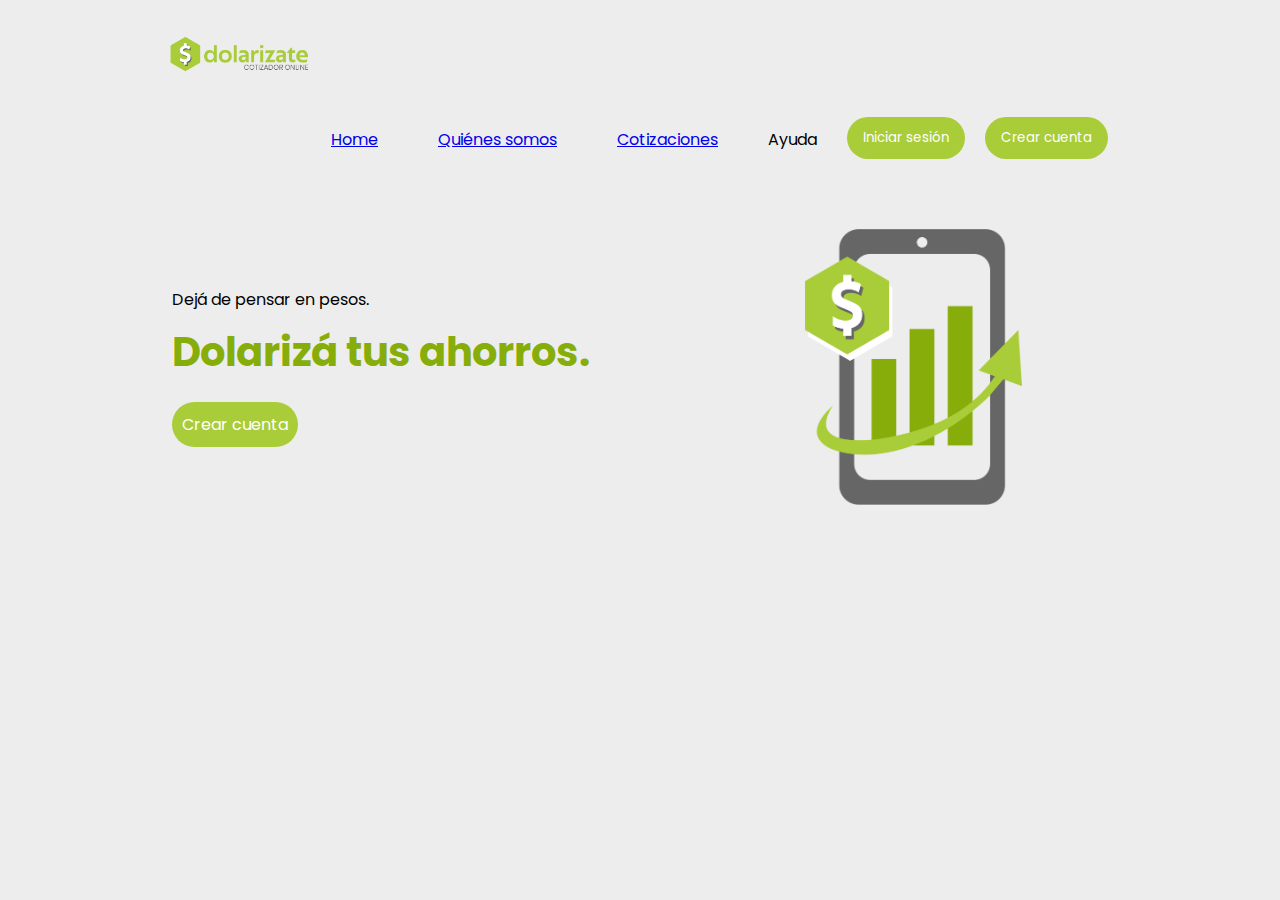
==== index.html @ 1e519ff9 "Agrega Quiénes somos" ====
<!DOCTYPE html>
<html lang="en">
<head>
    <meta charset="UTF-8">
    <meta name="viewport" content="width=device-width, initial-scale=1.0">
    <link rel="shortcut icon" href="Assets/favicon.ico"></link>
    <link rel="stylesheet" href="style.css"></link>
    <link href="https://fonts.googleapis.com/css2?family=Poppins:wght@400;600&display=swap" rel="stylesheet">
    <title>Dolarizate</title>
</head>
<body>
    <header>
        <div style="margin-left: 10%; margin-right: 10%;">
            <img src="Assets/logo.png" width="16%" height="16%"/>
            <nav style="float: right;">
                <div style="float: left;"><p><a class="nav-link" href="#">Home</a></p></div>
                <div style="float: left;"><p><a class="nav-link" href="./Pages/quienes_somos.html">Quiénes somos</a></p></div>
                <div style="float: left;"><p><a class="nav-link" href="./Pages/cotizaciones.html">Cotizaciones</a></p></div>
                <div style="float: left;"><p>Ayuda</p></div>
                <button style="float: left; background-color: #A9CC39 ;  border-radius: 25px; border-width: 0;"><p style="background-color: #A9CC39; color: white">Iniciar sesión</p></button>
                <button style="float: left; background-color: #A9CC39 ;  border-radius: 25px; border-width: 0;"><p style="background-color: #A9CC39; color: white">Crear cuenta</p></button>
            </nav>
        </div>
        <div style="align-items: center; margin-top: 10%; margin-left: 10%; display: flex; flex-direction: row; justify-content: space-between;">
            <div>
            <p>Dejá de pensar en pesos.</p>
            <h2 style="color: #87AD0A; font-size: 40px; font-weight:bold ;">Dolarizá tus ahorros.</h2>
            <div style="float: left; background-color: #A9CC39 ;  border-radius: 25px;"><p style="background-color: #A9CC39; color: white">Crear cuenta</p></div>    
        </div>
            <img src="Assets/image.png" width="20%" height="20%" style="margin-right: 20%;"/>

        </div>
    </header>
</body>
</html>
---- style.css ----
/* Hoja de estilos */
* {
    background-color: rgb(237, 237, 237);
    margin: 10px;
    padding: 10;
    box-sizing: border-box;
    font-family: "Poppins", sans-serif;
  }
.tarjeta{
  display:flex;
  flex-direction:column;
  justify-content:space-between;
  align-items: center;
  width:320px;
  border: 1px solid lightgray;
  box-shadow: 2px 2px 8px 4px #d3d3d3d1;
  border-radius:15px;
  font-family: sans-serif;
  margin: 20px
}
.titulo{
  font-size: 18px;
  padding: 10px 10px 0 10px;;
}
.cuerpo{
  padding: 10px;
}
.pie a{
  text-decoration: none;
  color: rgb(74, 74, 74);
}
.pie a:after {
  position: absolute;
  top: 0;
  right: 0;
  bottom: 0;
  left: 0;
  z-index: 1;
  content: ""
}
.container{
  display:flex;
  flex-direction:row;
  justify-content: center;
  margin-top: 50px;
  flex-wrap: wrap;
}
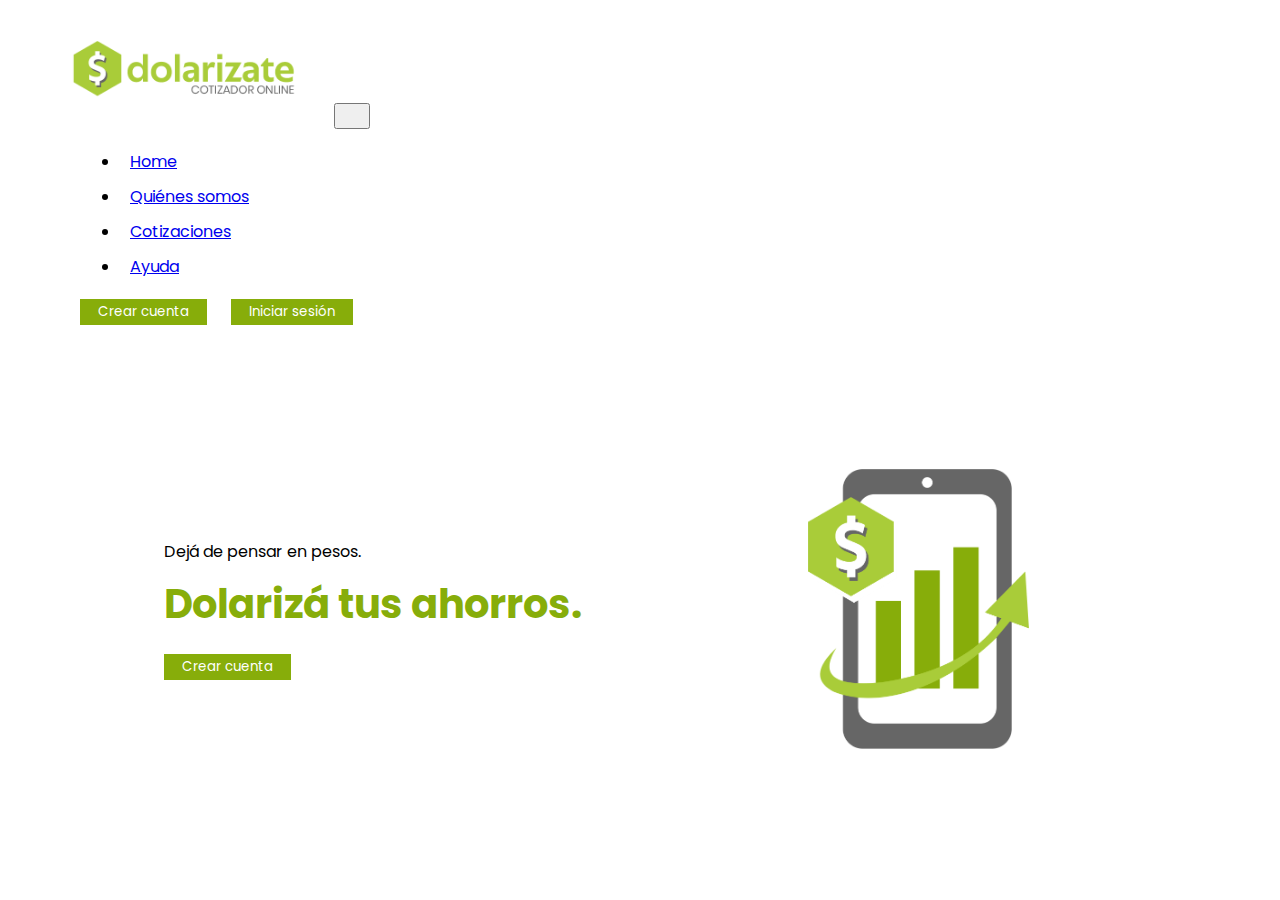
==== commit a8f1a513: "Agrega header bootstrap" ====
--- a/index.html
+++ b/index.html
@@ -1,35 +1,62 @@
 <!DOCTYPE html>
 <html lang="en">
+
 <head>
     <meta charset="UTF-8">
     <meta name="viewport" content="width=device-width, initial-scale=1.0">
-    <link rel="shortcut icon" href="Assets/favicon.ico"></link>
-    <link rel="stylesheet" href="style.css"></link>
+    <link rel="shortcut icon" href="Assets/favicon.ico">
+    </link>
+    <link rel="stylesheet" href="style.css">
+    </link>
     <link href="https://fonts.googleapis.com/css2?family=Poppins:wght@400;600&display=swap" rel="stylesheet">
+    <link href="https://cdn.jsdelivr.net/npm/bootstrap@5.0.2/dist/css/bootstrap.min.css" rel="stylesheet"
+        integrity="sha384-EVSTQN3/azprG1Anm3QDgpJLIm9Nao0Yz1ztcQTwFspd3yD65VohhpuuCOmLASjC" crossorigin="anonymous">
     <title>Dolarizate</title>
 </head>
+
 <body>
     <header>
-        <div style="margin-left: 10%; margin-right: 10%;">
-            <img src="Assets/logo.png" width="16%" height="16%"/>
-            <nav style="float: right;">
-                <div style="float: left;"><p><a class="nav-link" href="#">Home</a></p></div>
-                <div style="float: left;"><p><a class="nav-link" href="./Pages/quienes_somos.html">Quiénes somos</a></p></div>
-                <div style="float: left;"><p><a class="nav-link" href="./Pages/cotizaciones.html">Cotizaciones</a></p></div>
-                <div style="float: left;"><p>Ayuda</p></div>
-                <button style="float: left; background-color: #A9CC39 ;  border-radius: 25px; border-width: 0;"><p style="background-color: #A9CC39; color: white">Iniciar sesión</p></button>
-                <button style="float: left; background-color: #A9CC39 ;  border-radius: 25px; border-width: 0;"><p style="background-color: #A9CC39; color: white">Crear cuenta</p></button>
-            </nav>
-        </div>
-        <div style="align-items: center; margin-top: 10%; margin-left: 10%; display: flex; flex-direction: row; justify-content: space-between;">
-            <div>
+        <nav class="navbar navbar-expand-lg navbar-light bg-none">
+            <div class="container-fluid">
+                <img src="/Assets/logo.png" width="250px" />
+                <button class="navbar-toggler" type="button" data-bs-toggle="collapse"
+                    data-bs-target="#navbarSupportedContent" aria-controls="navbarSupportedContent"
+                    aria-expanded="false" aria-label="Toggle navigation">
+                    <span class="navbar-toggler-icon"></span>
+                </button>
+                <div class="collapse navbar-collapse" id="navbarSupportedContent">
+                    <ul class="navbar-nav me-auto mb-2 mb-lg-0">
+                        <li class="nav-item">
+                            <a class="nav-link active" aria-current="page" href="#">Home</a>
+                        </li>
+                        <li class="nav-item">
+                            <a class="nav-link" href="/Pages/quienes_somos.html">Quiénes somos</a>
+                        </li>
+                        <li class="nav-item">
+                            <a class="nav-link" href="/Pages/cotizaciones.html">Cotizaciones</a>
+                        </li>
+                        <li class="nav-item">
+                            <a class="nav-link" href="#">Ayuda</a>
+                        </li>
+
+                    </ul>
+                    <form class="d-flex">
+                        <button class="btn btn-outline-success m-1" type="submit"><a style="color: white;">Crear cuenta</a></button>
+                        <button class="btn btn-outline-success m-1" type="submit"><a style="color: white;">Iniciar sesión</a></button>
+                    </form>
+                </div>
+            </div>
+        </nav>
+    </header>
+    <div
+        style="align-items: center; margin-top: 10%; margin-left: 10%; display: flex; flex-direction: row; justify-content: space-between;">
+        <div>
             <p>Dejá de pensar en pesos.</p>
             <h2 style="color: #87AD0A; font-size: 40px; font-weight:bold ;">Dolarizá tus ahorros.</h2>
-            <div style="float: left; background-color: #A9CC39 ;  border-radius: 25px;"><p style="background-color: #A9CC39; color: white">Crear cuenta</p></div>    
+            <button class="btn btn-outline-success m-2" type="submit"><a style="color: white;">Crear cuenta</a></button>
         </div>
-            <img src="Assets/image.png" width="20%" height="20%" style="margin-right: 20%;"/>
+        <img src="Assets/image.png" width="20%" height="20%" style="margin-right: 20%;" />
+    </div>
+</body>
 
-        </div>
-    </header>
-</body>
 </html>--- a/style.css
+++ b/style.css
@@ -1,6 +1,5 @@
 /* Hoja de estilos */
 * {
-    background-color: rgb(237, 237, 237);
     margin: 10px;
     padding: 10;
     box-sizing: border-box;
@@ -45,4 +44,53 @@
   margin-top: 50px;
   flex-wrap: wrap;
 }
+.btn-outline-success{
+  background-color: #87AD0A !important;
+  border-color: transparent !important;
+}
+.btn-outline-success:hover{
+  background-color: #5c7605 !important;
+  border-color: transparent !important;
+}
 
+th{
+  background-color: #04AA6D;
+  color: white;
+}
+
+th, td {
+  border-bottom: 1px solid #ddd;
+  padding: 15px;
+  text-align: center;
+  font-size: small;
+}
+
+table.table.cotizacion {
+  font-size: 11px;
+  font-family: 'Expert-Sans-Regular', helvetica, arial, clean, sans-serif;
+  margin-bottom: 0;
+  width:100%;
+}
+
+table.table.cotizacion td{
+  border-top: none;
+  border-bottom: 1px solid #ccc;
+  width: 25%;
+  padding: 4px 0px;
+  text-align:right;
+}
+
+table.table.cotizacion td.tit{
+  width: 50%;
+  text-align:left;
+}
+
+table.table.cotizacion th{
+  padding: 5px;
+  border-top: none;
+  border-bottom: 1px solid #ccc;
+  text-align:right;
+  border-top: 0px!important;
+  font-size: 13px;
+  color: #777!important;
+}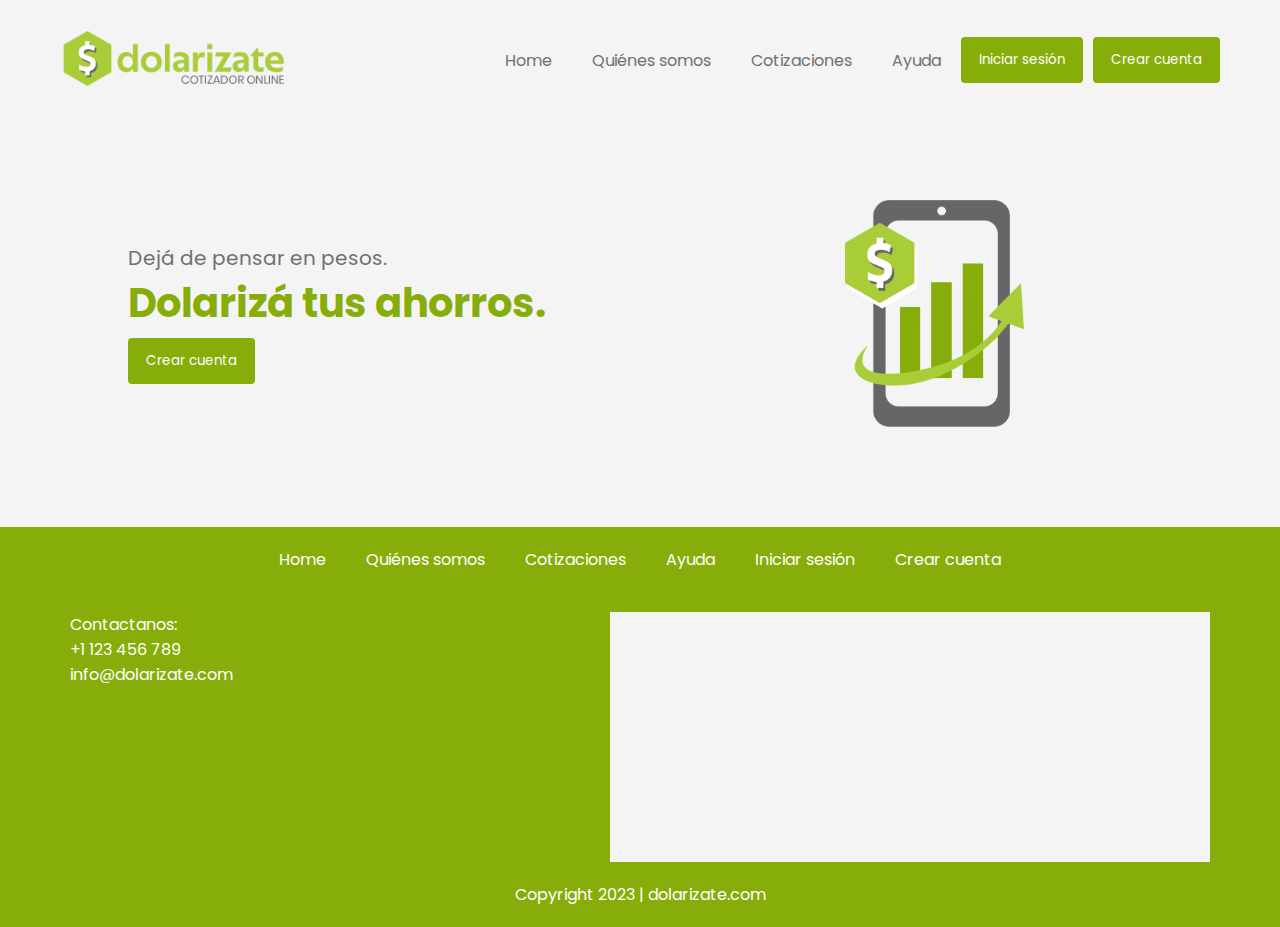
==== commit 7f6f0276: "Agrega header y footer" ====
--- a/index.html
+++ b/index.html
@@ -9,54 +9,67 @@
     <link rel="stylesheet" href="style.css">
     </link>
     <link href="https://fonts.googleapis.com/css2?family=Poppins:wght@400;600&display=swap" rel="stylesheet">
-    <link href="https://cdn.jsdelivr.net/npm/bootstrap@5.0.2/dist/css/bootstrap.min.css" rel="stylesheet"
-        integrity="sha384-EVSTQN3/azprG1Anm3QDgpJLIm9Nao0Yz1ztcQTwFspd3yD65VohhpuuCOmLASjC" crossorigin="anonymous">
     <title>Dolarizate</title>
 </head>
 
 <body>
-    <header>
-        <nav class="navbar navbar-expand-lg navbar-light bg-none">
-            <div class="container-fluid">
-                <img src="/Assets/logo.png" width="250px" />
-                <button class="navbar-toggler" type="button" data-bs-toggle="collapse"
-                    data-bs-target="#navbarSupportedContent" aria-controls="navbarSupportedContent"
-                    aria-expanded="false" aria-label="Toggle navigation">
-                    <span class="navbar-toggler-icon"></span>
+    <header class="header">
+            <img src="Assets/logo.png" width="250px"/>
+            <nav class="nav-header">
+                <div style="float: left;">
+                    <p><a class="nav-link" href="#">Home</a></p>
+                </div>
+                <div style="float: left;">
+                    <p><a class="nav-link" href="./Pages/quienes_somos.html">Quiénes somos</a></p>
+                </div>
+                <div style="float: left;">
+                    <p><a class="nav-link" href="./Pages/cotizaciones.html">Cotizaciones</a></p>
+                </div>
+                <div style="float: left;">
+                    <p><a class="nav-link" href="./Pages/cotizaciones.html">Ayuda</a></p>
+                </div>
+                <button class="button">
+                    <p class="button-text">Iniciar sesión</p>
                 </button>
-                <div class="collapse navbar-collapse" id="navbarSupportedContent">
-                    <ul class="navbar-nav me-auto mb-2 mb-lg-0">
-                        <li class="nav-item">
-                            <a class="nav-link active" aria-current="page" href="#">Home</a>
-                        </li>
-                        <li class="nav-item">
-                            <a class="nav-link" href="/Pages/quienes_somos.html">Quiénes somos</a>
-                        </li>
-                        <li class="nav-item">
-                            <a class="nav-link" href="/Pages/cotizaciones.html">Cotizaciones</a>
-                        </li>
-                        <li class="nav-item">
-                            <a class="nav-link" href="#">Ayuda</a>
-                        </li>
-
-                    </ul>
-                    <form class="d-flex">
-                        <button class="btn btn-outline-success m-1" type="submit"><a style="color: white;">Crear cuenta</a></button>
-                        <button class="btn btn-outline-success m-1" type="submit"><a style="color: white;">Iniciar sesión</a></button>
-                    </form>
-                </div>
-            </div>
-        </nav>
+                <button class="button">
+                    <p class="button-text">Crear cuenta</p>
+                </button>
+            </nav>
     </header>
     <div
-        style="align-items: center; margin-top: 10%; margin-left: 10%; display: flex; flex-direction: row; justify-content: space-between;">
+        class="container-home">
         <div>
-            <p>Dejá de pensar en pesos.</p>
-            <h2 style="color: #87AD0A; font-size: 40px; font-weight:bold ;">Dolarizá tus ahorros.</h2>
-            <button class="btn btn-outline-success m-2" type="submit"><a style="color: white;">Crear cuenta</a></button>
+            <p style="color: rgb(112, 112, 112);font-size: 20px;">Dejá de pensar en pesos.</p>
+            <h2 style="color: #87AD0A; font-size: 40px; font-weight:bold; margin-bottom: 5px;">Dolarizá tus ahorros.</h2>
+            <button class="button">
+                <p class="button-text">Crear cuenta</p>
+            </button>
         </div>
-        <img src="Assets/image.png" width="20%" height="20%" style="margin-right: 20%;" />
+        <img src="Assets/image.png" width="20%" height="20%" />
     </div>
+    <footer class="footer">
+        <nav class="nav-footer">
+            <a class="nav-link-footer" href="#">Home</a>
+            <a class="nav-link-footer" href="./Pages/quienes_somos.html">Quiénes somos</a>
+            <a class="nav-link-footer" href="./Pages/cotizaciones.html">Cotizaciones</a>
+            <a class="nav-link-footer" href="./Pages/cotizaciones.html">Ayuda</a>
+            <a class="nav-link-footer" href="./Pages/quienes_somos.html">Iniciar sesión</a>
+            <a class="nav-link-footer" href="./Pages/cotizaciones.html">Crear cuenta</a>
+        </nav>
+        <div class="footer-bottom">
+            <div class="contacto">
+                <p class="contacto">Contactanos:</p>
+                <a class="contacto-link" href="https://wa.me/123456789" target="_blank" rel="noreferrer">+1 123 456 789</a>
+                <br/>
+                <a class="contacto-link" href="mailto:info@dolarizate.com">info@dolarizate.com</a>
+            </div>
+            <iframe
+                src="https://www.google.com/maps/embed?pb=!1m18!1m12!1m3!1d3283.8461742530735!2d-58.3751433462897!3d-34.608051088189754!2m3!1f0!2f0!3f0!3m2!1i1024!2i768!4f13.1!3m3!1m2!1s0x95bccad2bf9bec4f%3A0x1ef5a12857750292!2sBartolom%C3%A9%20Mitre%2C%20C1036%20CABA!5e0!3m2!1ses-419!2sar!4v1698270573252!5m2!1ses-419!2sar"
+                width="600" height="250" style="border:0;" allowfullscreen="" loading="lazy"
+                referrerpolicy="no-referrer-when-downgrade"></iframe>
+        </div>
+        <p class="copy">Copyright 2023 | dolarizate.com</p>
+    </footer>
 </body>
 
 </html>--- a/style.css
+++ b/style.css
@@ -1,9 +1,20 @@
 /* Hoja de estilos */
 * {
-    margin: 10px;
+    margin: 0;
     padding: 10;
     box-sizing: border-box;
     font-family: "Poppins", sans-serif;
+    background-color: rgb(244, 244, 244);
+  }
+  .header{
+    padding-left: 50px;
+    padding-right: 50px;
+    padding-top: 20px;
+    display: flex;
+    flex-direction: row;
+    width: 100%;
+    justify-content: space-between;  
+    flex-wrap: wrap;
   }
 .tarjeta{
   display:flex;
@@ -15,18 +26,23 @@
   box-shadow: 2px 2px 8px 4px #d3d3d3d1;
   border-radius:15px;
   font-family: sans-serif;
-  margin: 20px
+  margin: 20px;
+  padding-bottom: 10px;
 }
 .titulo{
-  font-size: 18px;
-  padding: 10px 10px 0 10px;;
+  font-size: 16px;
+  padding: 10px;
+  color: rgb(112, 112, 112);
+  font-weight: 600;
+  margin-top: 10px;
 }
 .cuerpo{
   padding: 10px;
 }
 .pie a{
   text-decoration: none;
-  color: rgb(74, 74, 74);
+  color: rgb(112, 112, 112);
+  font-size: 14px;
 }
 .pie a:after {
   position: absolute;
@@ -44,15 +60,80 @@
   margin-top: 50px;
   flex-wrap: wrap;
 }
-.btn-outline-success{
-  background-color: #87AD0A !important;
-  border-color: transparent !important;
+.button{
+  background-color: #87AD0A;
+  border-color: transparent;
+  border-radius: 4px; 
+  margin-right: 10px;
+  justify-items: center;
 }
-.btn-outline-success:hover{
-  background-color: #5c7605 !important;
-  border-color: transparent !important;
+.button:hover{
+  background-color: #a2cf10;
+  border-color: transparent;
 }
-
+.button-text{
+  background-color: transparent;
+  color: white;
+  padding: 10px;
+}
+.footer{
+  display:flex;
+  flex-direction:column;
+  padding-left: 50px;
+  padding-right: 50px;
+  background-color: #87AD0A;
+  margin-top: 100px;
+}
+.nav-footer{
+  display:flex;
+  flex-direction:row;
+  flex-wrap: wrap;
+  background-color: transparent;
+  justify-content: center;
+}
+.nav-header{
+  display: flex;
+  align-items: center;
+}
+.nav-link{
+  text-decoration: none;
+  color: rgb(112, 112, 112);
+  background-color: transparent;
+  margin: 20px;
+}
+.nav-link:hover{
+  color: #a2cf10;
+}
+.nav-link-footer{
+  text-decoration: none;
+  color: white;
+  background-color: transparent;
+  margin: 20px;
+}
+.nav-link-footer:hover{
+  color: #a2cf10;
+}
+.footer-bottom{
+  background-color: transparent;
+  display: flex;
+  justify-content: space-between;
+  padding: 20px;
+}
+.copy{
+  background-color: transparent;
+  color: white;
+  align-self: center;
+  margin-bottom: 20px;
+}
+.contacto{
+  color: white;
+  background-color: transparent;
+}
+.contacto-link{
+  background-color: transparent;
+  color: white;
+  text-decoration: none;
+}
 th{
   background-color: #04AA6D;
   color: white;
@@ -93,4 +174,23 @@
   border-top: 0px!important;
   font-size: 13px;
   color: #777!important;
+}
+.quienes-somos{
+  display: flex;
+  flex-direction: column;
+  align-items: center;
+  margin-top: 20px;
+}
+.container-home{
+  align-items: center; 
+  display: flex; 
+  flex-direction: row; 
+  justify-content: space-between;
+  padding-left: 10%;
+  padding-right: 20%;
+  margin-top: 100px;
+}
+.staff-text{
+  color: rgb(112, 112, 112);
+  margin: 5px;
 }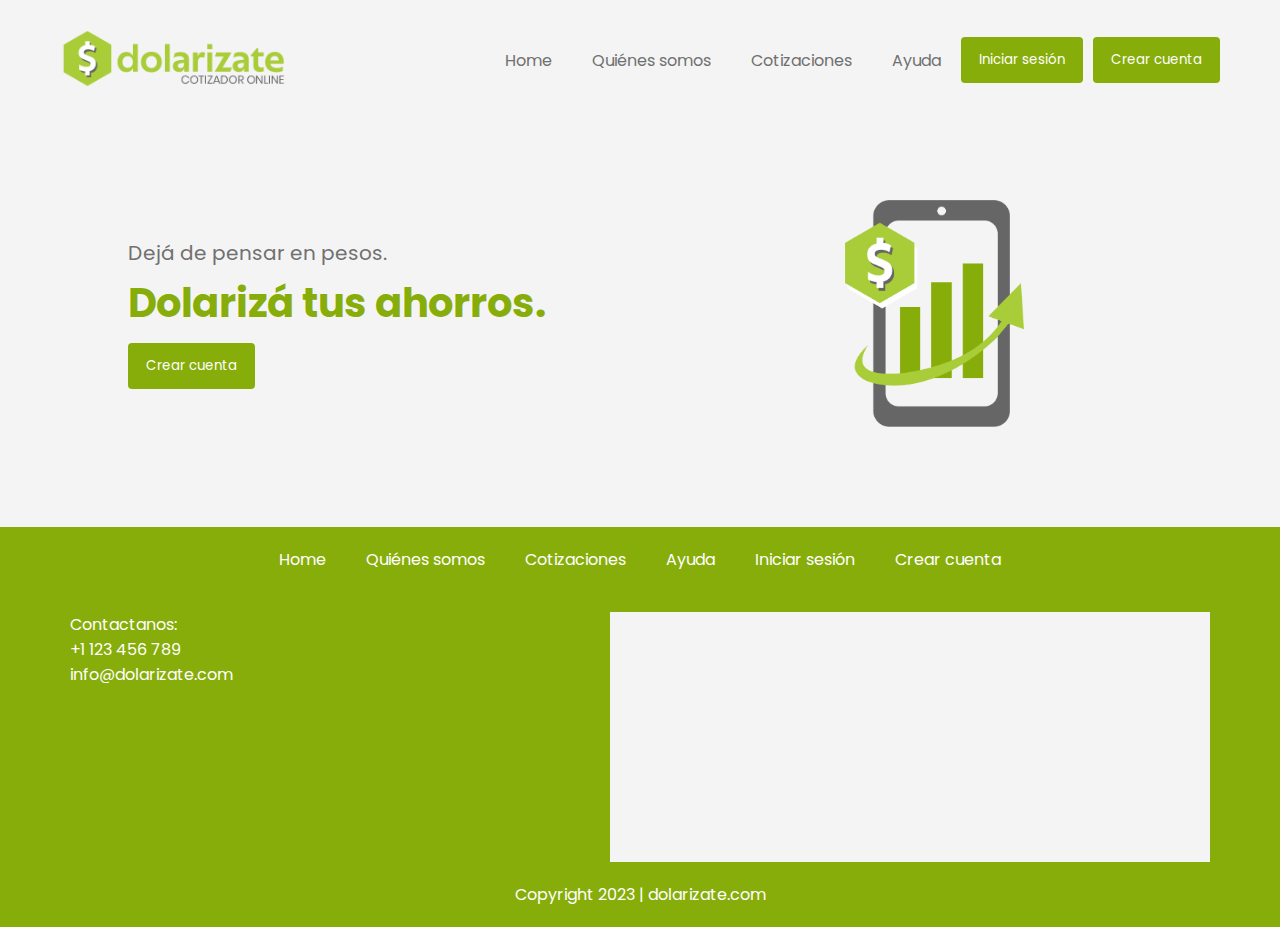
==== commit 04a50cff: "Animación y icons" ====
--- a/index.html
+++ b/index.html
@@ -9,9 +9,7 @@
     <link rel="stylesheet" href="style.css">
     </link>
     <link href="https://fonts.googleapis.com/css2?family=Poppins:wght@400;600&display=swap" rel="stylesheet">
-    <title>Dolarizate</title>
-</head>
-
+    <link rel="stylesheet" href="https://use.fontawesome.com/releases/v5.8.1/css/all.css" integrity="sha384-50oBUHEmvpQ+1lW4y57PTFmhCaXp0ML5d60M1M7uH2+nqUivzIebhndOJK28anvf" crossorigin="anonymous"></head>
 <body>
     <header class="header">
             <img src="Assets/logo.png" width="250px"/>
@@ -40,7 +38,7 @@
         class="container-home">
         <div>
             <p style="color: rgb(112, 112, 112);font-size: 20px;">Dejá de pensar en pesos.</p>
-            <h2 style="color: #87AD0A; font-size: 40px; font-weight:bold; margin-bottom: 5px;">Dolarizá tus ahorros.</h2>
+            <h2 class="big-title">Dolarizá tus ahorros.</h2>
             <button class="button">
                 <p class="button-text">Crear cuenta</p>
             </button>
@@ -59,8 +57,10 @@
         <div class="footer-bottom">
             <div class="contacto">
                 <p class="contacto">Contactanos:</p>
+                <i class="fas fa-phone fa-rotate-90"></i>
                 <a class="contacto-link" href="https://wa.me/123456789" target="_blank" rel="noreferrer">+1 123 456 789</a>
                 <br/>
+                <i class="fas fa-envelope"></i>
                 <a class="contacto-link" href="mailto:info@dolarizate.com">info@dolarizate.com</a>
             </div>
             <iframe
--- a/style.css
+++ b/style.css
@@ -68,8 +68,9 @@
   justify-items: center;
 }
 .button:hover{
-  background-color: #a2cf10;
+  opacity: 0.8;
   border-color: transparent;
+  transform: scale(1.1);
 }
 .button-text{
   background-color: transparent;
@@ -193,4 +194,27 @@
 .staff-text{
   color: rgb(112, 112, 112);
   margin: 5px;
-}+}
+.fa,
+.fas {
+  font-family: 'Font Awesome 5 Free';
+  font-weight: 900; 
+background-color: transparent;
+}
+.big-title{
+  color: #87AD0A; 
+  font-size: 40px; 
+  font-weight:bold; 
+  margin-top: 5px;
+  margin-bottom: 10px;
+  animation: moveToRight 2s ease-in-out;
+  animation-delay: 1000ms;
+}
+@keyframes moveToRight {
+  0% {
+    transform: translateX(0px);
+  }
+  100% {
+    transform: translateX(100px);
+  }
+}
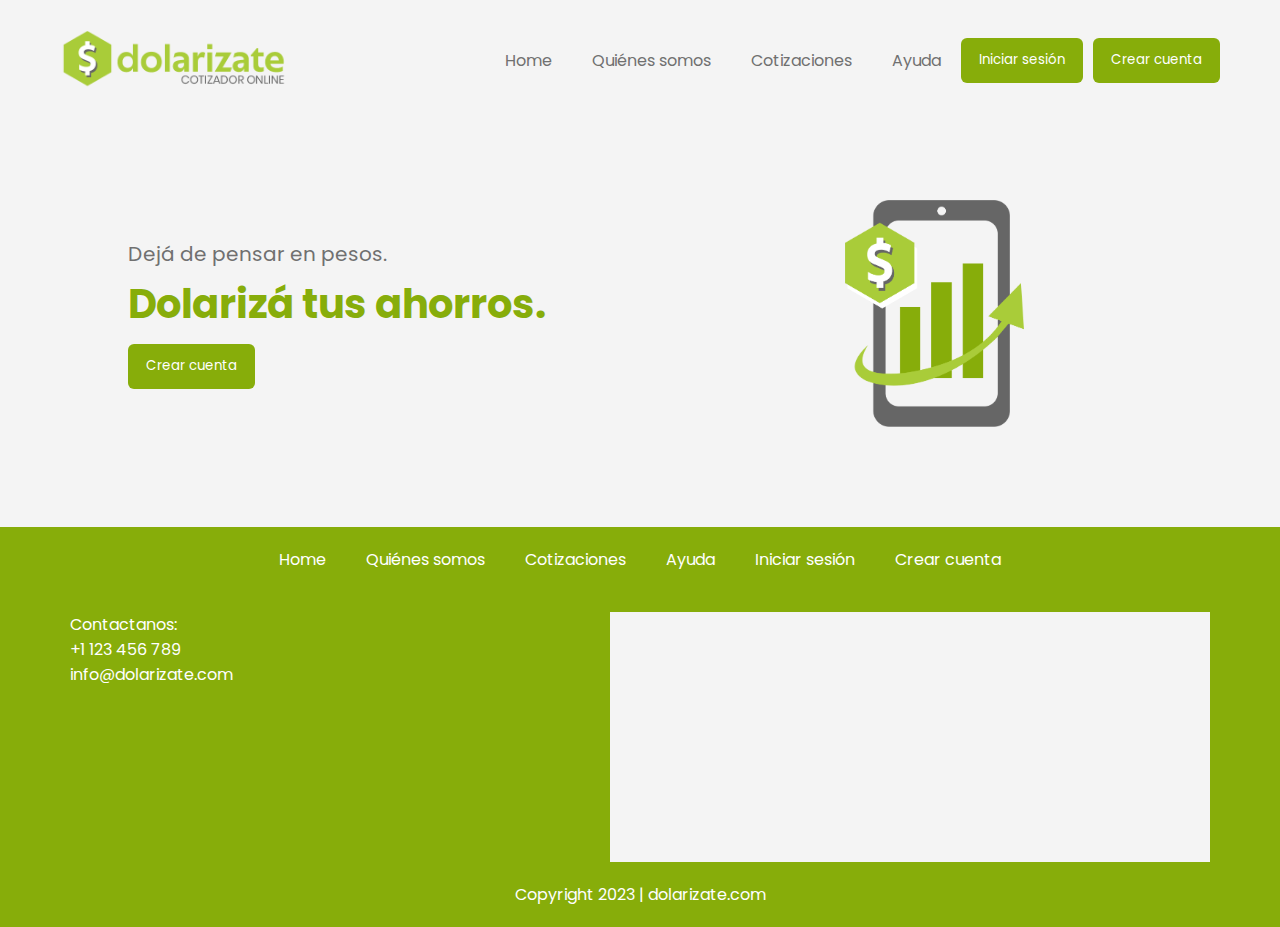
==== commit b3eef51e: "Fix navegación" ====
--- a/index.html
+++ b/index.html
@@ -15,22 +15,22 @@
             <img src="Assets/logo.png" width="250px"/>
             <nav class="nav-header">
                 <div style="float: left;">
-                    <p><a class="nav-link" href="#">Home</a></p>
+                    <a class="nav-link" href="#">Home</a>
                 </div>
                 <div style="float: left;">
-                    <p><a class="nav-link" href="./Pages/quienes_somos.html">Quiénes somos</a></p>
+                    <a class="nav-link" href="./Pages/quienes_somos.html">Quiénes somos</a>
                 </div>
                 <div style="float: left;">
-                    <p><a class="nav-link" href="./Pages/cotizaciones.html">Cotizaciones</a></p>
+                    <a class="nav-link" href="./Pages/cotizaciones.html">Cotizaciones</a>
                 </div>
                 <div style="float: left;">
-                    <p><a class="nav-link" href="./Pages/cotizaciones.html">Ayuda</a></p>
+                    <a class="nav-link" href="./Pages/cotizaciones.html">Ayuda</a>
                 </div>
                 <button class="button">
-                    <p class="button-text">Iniciar sesión</p>
+                    <a class="button-text" href="./Pages/Formulario 1.html" >Iniciar sesión</a>
                 </button>
                 <button class="button">
-                    <p class="button-text">Crear cuenta</p>
+                    <a class="button-text" href="./Pages/Formulario 2.html">Crear cuenta</a>
                 </button>
             </nav>
     </header>
@@ -40,7 +40,7 @@
             <p style="color: rgb(112, 112, 112);font-size: 20px;">Dejá de pensar en pesos.</p>
             <h2 class="big-title">Dolarizá tus ahorros.</h2>
             <button class="button">
-                <p class="button-text">Crear cuenta</p>
+                <a class="button-text" href="./Pages/Formulario 2.html">Crear cuenta</a>
             </button>
         </div>
         <img src="Assets/image.png" width="20%" height="20%" />
@@ -51,8 +51,8 @@
             <a class="nav-link-footer" href="./Pages/quienes_somos.html">Quiénes somos</a>
             <a class="nav-link-footer" href="./Pages/cotizaciones.html">Cotizaciones</a>
             <a class="nav-link-footer" href="./Pages/cotizaciones.html">Ayuda</a>
-            <a class="nav-link-footer" href="./Pages/quienes_somos.html">Iniciar sesión</a>
-            <a class="nav-link-footer" href="./Pages/cotizaciones.html">Crear cuenta</a>
+            <a class="nav-link-footer" href="./Pages/Formulario 1.html">Iniciar sesión</a>
+            <a class="nav-link-footer" href="./Pages/Formulario 2.html">Crear cuenta</a>
         </nav>
         <div class="footer-bottom">
             <div class="contacto">
@@ -71,5 +71,4 @@
         <p class="copy">Copyright 2023 | dolarizate.com</p>
     </footer>
 </body>
-
-</html>+</html>
--- a/style.css
+++ b/style.css
@@ -63,9 +63,10 @@
 .button{
   background-color: #87AD0A;
   border-color: transparent;
-  border-radius: 4px; 
+  border-radius: 6px; 
   margin-right: 10px;
   justify-items: center;
+  height: 45px;
 }
 .button:hover{
   opacity: 0.8;
@@ -76,6 +77,7 @@
   background-color: transparent;
   color: white;
   padding: 10px;
+  text-decoration: none;
 }
 .footer{
   display:flex;
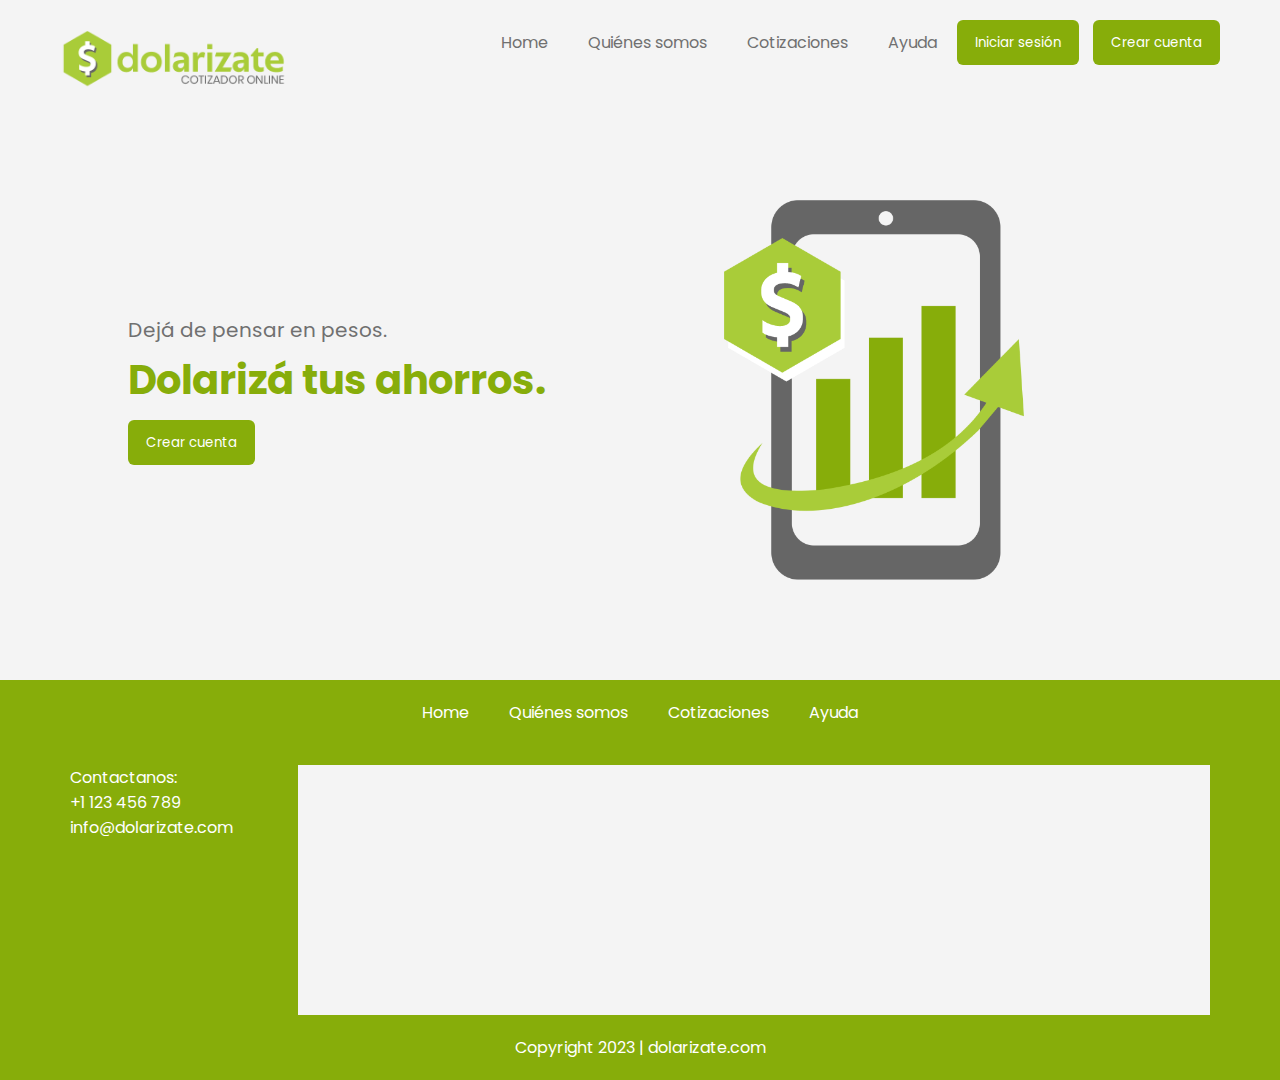
==== commit 7577462c: "Mediaqueries" ====
--- a/index.html
+++ b/index.html
@@ -12,7 +12,8 @@
     <link rel="stylesheet" href="https://use.fontawesome.com/releases/v5.8.1/css/all.css" integrity="sha384-50oBUHEmvpQ+1lW4y57PTFmhCaXp0ML5d60M1M7uH2+nqUivzIebhndOJK28anvf" crossorigin="anonymous"></head>
 <body>
     <header class="header">
-            <img src="Assets/logo.png" width="250px"/>
+            <img class="logo-menu" src="./Assets/logo.png" width="250px"/>
+            <img class="icono-menu" src="./Assets/icono.png" width="50px"/>
             <nav class="nav-header">
                 <div style="float: left;">
                     <a class="nav-link" href="#">Home</a>
@@ -24,15 +25,33 @@
                     <a class="nav-link" href="./Pages/cotizaciones.html">Cotizaciones</a>
                 </div>
                 <div style="float: left;">
-                    <a class="nav-link" href="./Pages/cotizaciones.html">Ayuda</a>
+                    <a class="nav-link" href="./Pages/ayuda.html">Ayuda</a>
                 </div>
-                <button class="button">
-                    <a class="button-text" href="./Pages/Formulario 1.html" >Iniciar sesión</a>
-                </button>
-                <button class="button">
-                    <a class="button-text" href="./Pages/Formulario 2.html">Crear cuenta</a>
-                </button>
+                <div class="botones-nav">
+                    <button class="button">
+                        <a class="button-text" href="./Pages/Formulario_1.html" >Iniciar sesión</a>
+                    </button>
+                    <button class="button">
+                        <a class="button-text" href="./Pages/Formulario_2.html">Crear cuenta</a>
+                    </button>
+                </div>
             </nav>
+            <div class="menu-container">
+                <div class="collapsible-menu">
+                    <input type="checkbox" id="menu">
+                    <label for="menu"><i class="fas fa-bars"></i></label>
+                    <div class="menu-content">
+                        <ul>
+                        <li><a class="nav-link" href="#">Home</a></li>
+                        <li><a class="nav-link" href="./Pages/quienes_somos.html">Quiénes somos</a></li>
+                        <li><a class="nav-link" href="./Pages/cotizaciones.html">Cotizaciones</a></li>
+                        <li><a class="nav-link" href="./Pages/ayuda.html">Ayuda</a></li>
+                        <li><a class="nav-link" href="./Pages/Formulario_1.html" >Iniciar sesión</a></li>
+                        <li><a class="nav-link" href="./Pages/Formulario_2.html">Crear cuenta</a></li>
+                        </ul>
+                    </div>
+                </div>
+            </div>
     </header>
     <div
         class="container-home">
@@ -40,10 +59,10 @@
             <p style="color: rgb(112, 112, 112);font-size: 20px;">Dejá de pensar en pesos.</p>
             <h2 class="big-title">Dolarizá tus ahorros.</h2>
             <button class="button">
-                <a class="button-text" href="./Pages/Formulario 2.html">Crear cuenta</a>
+                <a class="button-text" href="./Pages/Formulario_2.html">Crear cuenta</a>
             </button>
         </div>
-        <img src="Assets/image.png" width="20%" height="20%" />
+        <img class="image-home" src="Assets/image.png"  />
     </div>
     <footer class="footer">
         <nav class="nav-footer">
@@ -51,8 +70,6 @@
             <a class="nav-link-footer" href="./Pages/quienes_somos.html">Quiénes somos</a>
             <a class="nav-link-footer" href="./Pages/cotizaciones.html">Cotizaciones</a>
             <a class="nav-link-footer" href="./Pages/cotizaciones.html">Ayuda</a>
-            <a class="nav-link-footer" href="./Pages/Formulario 1.html">Iniciar sesión</a>
-            <a class="nav-link-footer" href="./Pages/Formulario 2.html">Crear cuenta</a>
         </nav>
         <div class="footer-bottom">
             <div class="contacto">
@@ -65,7 +82,7 @@
             </div>
             <iframe
                 src="https://www.google.com/maps/embed?pb=!1m18!1m12!1m3!1d3283.8461742530735!2d-58.3751433462897!3d-34.608051088189754!2m3!1f0!2f0!3f0!3m2!1i1024!2i768!4f13.1!3m3!1m2!1s0x95bccad2bf9bec4f%3A0x1ef5a12857750292!2sBartolom%C3%A9%20Mitre%2C%20C1036%20CABA!5e0!3m2!1ses-419!2sar!4v1698270573252!5m2!1ses-419!2sar"
-                width="600" height="250" style="border:0;" allowfullscreen="" loading="lazy"
+                 style="border:0;" allowfullscreen="" loading="lazy"
                 referrerpolicy="no-referrer-when-downgrade"></iframe>
         </div>
         <p class="copy">Copyright 2023 | dolarizate.com</p>
--- a/style.css
+++ b/style.css
@@ -14,7 +14,10 @@
     flex-direction: row;
     width: 100%;
     justify-content: space-between;  
-    flex-wrap: wrap;
+    align-items: flex-start;
+  }
+  .menu-container{
+    display: none;
   }
 .tarjeta{
   display:flex;
@@ -36,13 +39,12 @@
   font-weight: 600;
   margin-top: 10px;
 }
-.cuerpo{
-  padding: 10px;
-}
-.pie a{
+.info{
   text-decoration: none;
   color: rgb(112, 112, 112);
   font-size: 14px;
+  margin-top: 10px;
+  margin-bottom: 8px;
 }
 .pie a:after {
   position: absolute;
@@ -121,6 +123,7 @@
   display: flex;
   justify-content: space-between;
   padding: 20px;
+  flex-wrap: wrap;
 }
 .copy{
   background-color: transparent;
@@ -138,7 +141,7 @@
   text-decoration: none;
 }
 th{
-  background-color: #04AA6D;
+  background-color: #87AD0A;
   color: white;
 }
 
@@ -192,10 +195,21 @@
   padding-left: 10%;
   padding-right: 20%;
   margin-top: 100px;
+  flex-wrap: wrap;
+}
+.container-cotizaciones{
+  display: flex; 
+  justify-content: center;
+  padding-left: 10%;
+  padding-right: 20%;
+  margin-top: 40px;
 }
 .staff-text{
   color: rgb(112, 112, 112);
   margin: 5px;
+  margin-left: 100px;
+  margin-right: 100px;
+  text-align: center;
 }
 .fa,
 .fas {
@@ -220,3 +234,122 @@
     transform: translateX(100px);
   }
 }
+.footer-cotizaciones{
+  display:flex;
+  flex-direction:column;
+  padding-left: 50px;
+  padding-right: 50px;
+  background-color: #87AD0A;
+  margin-top: 100px;
+  position: absolute;
+  bottom: 0;
+  width: 100%;
+}
+h2{
+  color: #777;
+}
+.image-home{
+  width: 300px; 
+}
+iframe{
+  width:80%; height: 250px
+}
+.menu-content {
+  max-height: 0;
+  overflow: hidden;
+  padding: 2px;
+}
+.collapsible-menu{
+  display: none;
+}
+.collapsible-menu ul {
+  list-style-type: none;
+  padding: 0;
+}
+.collapsible-menu a {
+  display:block;
+  text-decoration: none;
+}
+.collapsible-menu label {
+  margin-top: 20px;
+  text-align: end;
+  font-size: 30px;
+  color: rgb(112, 112, 112);
+  display: block;
+  cursor: pointer;
+}
+input#menu {
+  display: none;
+}
+input:checked ~ .menu-content {
+  max-height: 100%;
+}
+.icono-menu{
+  display: none;
+  margin-top: 15px;
+}
+
+
+
+
+
+
+
+@media (max-width: 768px) {
+  .nav-header{
+    display: none;
+  }
+  .menu-container{
+    display:contents;
+  }
+  .collapsible-menu{
+    display: block;
+  }
+  .image-home{
+    width: 0px;
+  }
+  iframe{
+    width: 100%;
+    height: 200px;
+    margin-top: 20px;
+  }
+  .nav-link-footer{
+    margin: 8px;
+  }
+  .icono-menu{
+    display: none;
+  }
+}
+@media (max-width: 375px) {
+  .logo-menu{
+    display: none;
+  }
+  .icono-menu{
+    display: block;
+  }
+  .nav-header{
+    display: none;
+  }
+  .image-home{
+    width: 0px;
+  }
+  .logo-menu{
+    width: 150px;
+  }
+  iframe{
+    width: 100%;
+    height: 200px;
+    margin-top: 20px;
+  }
+  .nav-link-footer{
+    margin: 8px;
+  }
+  .footer{
+    padding-left: 10px;
+    padding-right: 10px;
+  }
+  .staff-text{
+    margin-left: 15px;
+    margin-right: 15px;
+  }
+}
